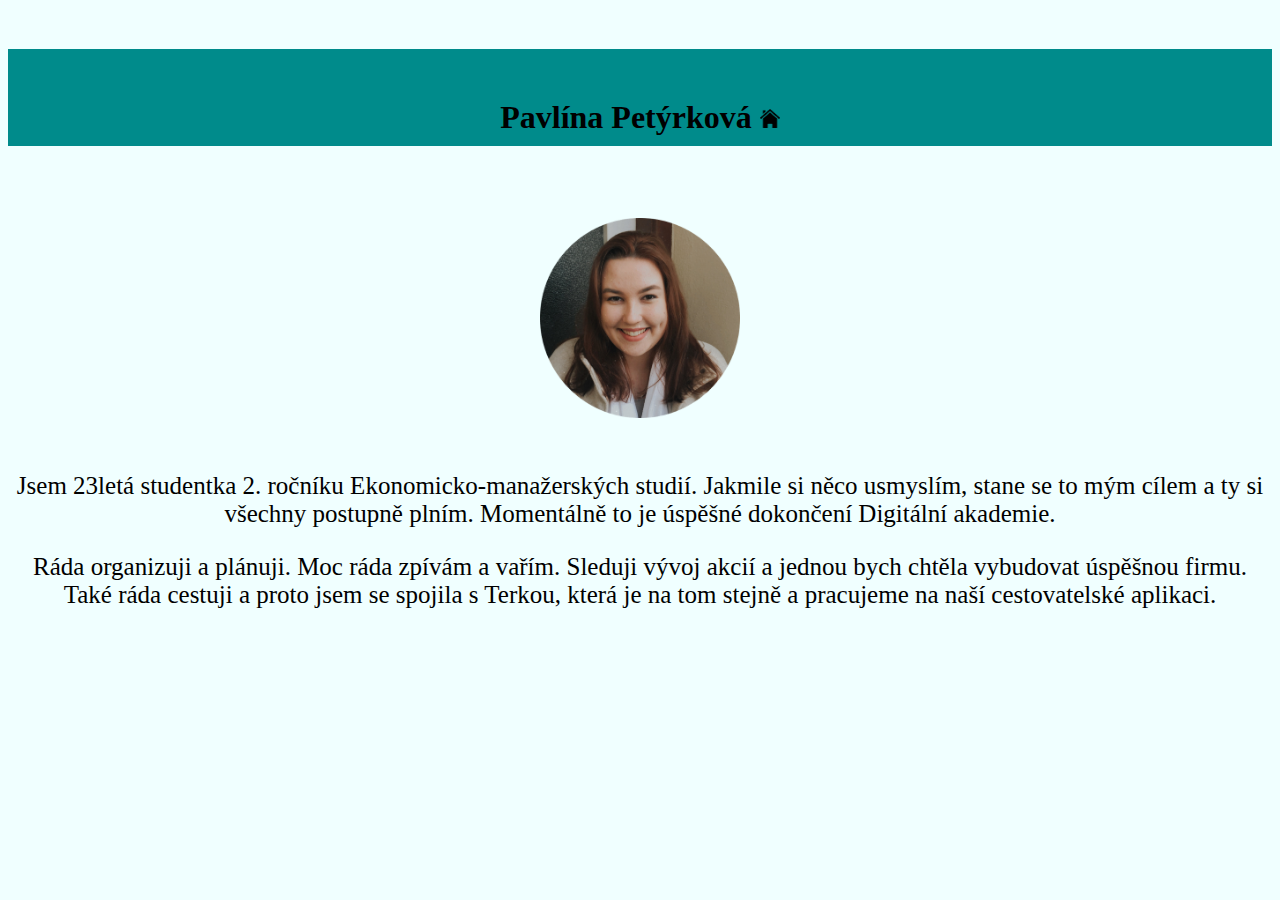
==== pavlina.html @ c33d2343 "druhá část" ====
<!DOCTYPE html>
<html lang="en">
  <head>
    <meta charset="UTF-8" />
    <meta http-equiv="X-UA-Compatible" content="IE=edge" />
    <meta name="viewport" content="width=device-width, initial-scale=1.0" />
    <title>O mně</title>
    <link rel="stylesheet" href="style.css" />
  </head>
  <body>
    <h1 class="nadpis">
        Pavlína Petýrková
        <a href="index.html">
        <img src="img/home.png" class="home" />
      </a>
    </h1>
    <img class="pali_foto" src="img/obrazek-1.png" />
    <div class="text">
      <p>
        Jsem 23letá studentka 2. ročníku Ekonomicko-manažerských studií. Jakmile
        si něco usmyslím, stane se to mým cílem a ty si všechny postupně plním.
        Momentálně to je úspěšné dokončení Digitální akademie.
      </p>
      <p>
        Ráda organizuji a plánuji. Moc ráda zpívám a vařím. Sleduji vývoj akcií
        a jednou bych chtěla vybudovat úspěšnou firmu. Také ráda cestuji a proto
        jsem se spojila s Terkou, která je na tom stejně a pracujeme na naší
        cestovatelské aplikaci.
      </p>
    </div>
  </body>
</html>
---- style.css ----
body {
  background-color: azure;
  text-align: center;
  padding-top: 20px;
}

.nadpis {
  background-color: darkcyan;
  padding: 10px;
}

img {
  width: 600px;
  padding-top: 50px;
}

p {
  font-size: 25px;
}

.pali_foto {
  width: 200px;
}

.text {
  padding-top: 25px;
}

.home {
  width: 20px;
  justify-self: right;
}
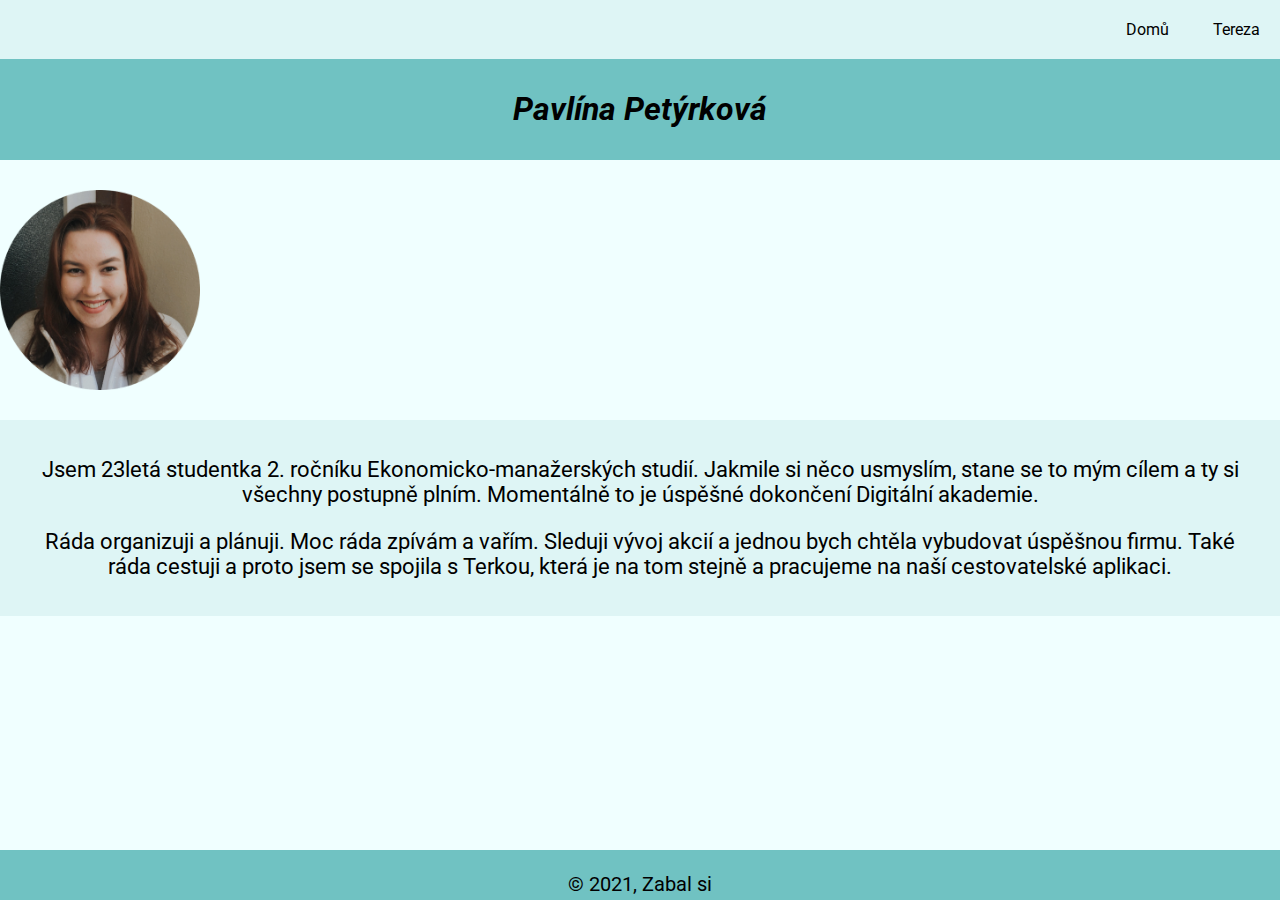
==== commit b9d93e6a: "design amendment" ====
--- a/pavlina.html
+++ b/pavlina.html
@@ -4,18 +4,35 @@
     <meta charset="UTF-8" />
     <meta http-equiv="X-UA-Compatible" content="IE=edge" />
     <meta name="viewport" content="width=device-width, initial-scale=1.0" />
+    <link rel="preconnect" href="https://fonts.gstatic.com" />
+    <link
+      href="https://fonts.googleapis.com/css2?family=Raleway:wght@100&family=Roboto:ital,wght@0,300;1,300&display=swap"
+      rel="stylesheet"
+    />
+    <link rel="stylesheet" href="style.css" />
     <title>O mně</title>
-    <link rel="stylesheet" href="style.css" />
   </head>
+  
   <body>
-    <h1 class="nadpis">
-        Pavlína Petýrková
-        <a href="index.html">
-        <img src="img/home.png" class="home" />
-      </a>
-    </h1>
-    <img class="pali_foto" src="img/obrazek-1.png" />
-    <div class="text">
+    <!--menu-->
+    <menu>
+      <ul class="menu" id='domu'>
+        <li><a href="index.html">Domů</a></li>
+        <li><a href="tereza.html">Tereza</a></li>
+        
+      </div>
+    </menu>
+    <header>
+      <div class="nadpis">
+        <h1>Pavlína Petýrková</h1>        
+      </div>
+    </header>
+    <div class='medailonek'>
+      <img class="pali_foto" src="img/obrazek-1.png" alt='pavlina'/>
+    </div>
+    
+    
+    <div class="popis">
       <p>
         Jsem 23letá studentka 2. ročníku Ekonomicko-manažerských studií. Jakmile
         si něco usmyslím, stane se to mým cílem a ty si všechny postupně plním.
@@ -26,7 +43,12 @@
         a jednou bych chtěla vybudovat úspěšnou firmu. Také ráda cestuji a proto
         jsem se spojila s Terkou, která je na tom stejně a pracujeme na naší
         cestovatelské aplikaci.
-      </p>
+      </p>      
     </div>
+
+    <!--Patička stránky-->
+    <footer class="paticka">
+      <p>© 2021, Zabal si</p>
+    </footer>
   </body>
 </html>
--- a/style.css
+++ b/style.css
@@ -1,32 +1,119 @@
+html {
+  box-sizing: border-box;
+}
+*,
+::before,
+::after {
+  box-sizing: inherit;
+}
+
 body {
   background-color: azure;
   text-align: center;
-  padding-top: 20px;
+  margin: 0;
+  padding: 0;
+  font-family: 'Roboto', sans-serif;
+  min-height: 100%;
+}
+
+h1,
+h2 {
+  font-style: italic;
+}
+menu {
+  margin: 0;
+  padding: 0;
+}
+
+.menu {
+  margin: 0;
+  padding: 0;
+  text-align-last: right;
+  background-color: rgb(222, 245, 245);
+}
+.menu li {
+  display: inline;
+}
+.menu a {
+  display: inline-block;
+  color: black;
+  text-decoration: none;
+  padding: 20px;
+}
+.menu a:hover,
+.menu a:focus,
+.menu a:active {
+  background-color: rgb(112, 194, 194);
 }
 
 .nadpis {
-  background-color: darkcyan;
+  background-color: rgb(112, 194, 194);
   padding: 10px;
 }
 
-img {
-  width: 600px;
+.mapa-svet {
+  width: 100%;
+  max-width: 600px;
   padding-top: 50px;
 }
 
-p {
-  font-size: 25px;
-}
-
-.pali_foto {
-  width: 200px;
+.popis {
+  background-color: rgb(222, 245, 245);
+  padding: 15px 30px;
+  font-size: 22px;
 }
 
 .text {
   padding-top: 25px;
 }
 
-.home {
-  width: 20px;
-  justify-self: right;
+.my {
+  display: flex;
+  justify-content: center;
+  margin-bottom: 70px;
 }
+
+.my a {
+  color: black;
+  text-decoration: none;
+}
+
+.my a:hover,
+.my a:focus,
+.my a:active {
+  background-color: rgb(222, 245, 245);
+}
+
+.pali_foto {
+  max-width: 200px;
+  margin-right: 20px;
+  margin-bottom: 20px;
+  display: block;
+}
+
+.tereza-foto {
+  max-width: 200px;
+  border-radius: 50%;
+  margin-left: 20px;
+  margin-bottom: 20px;
+  display: block;
+}
+
+.medailonek {
+  margin: 30px 0;
+}
+
+.position {
+  position: relative;
+  display: flex;
+}
+
+.paticka {
+  background-color: rgb(112, 194, 194);
+  font-size: 20px;
+  padding: 2px 0;
+  position: absolute;
+  bottom: 0;
+  width: 100%;
+  height: 50px;
+}
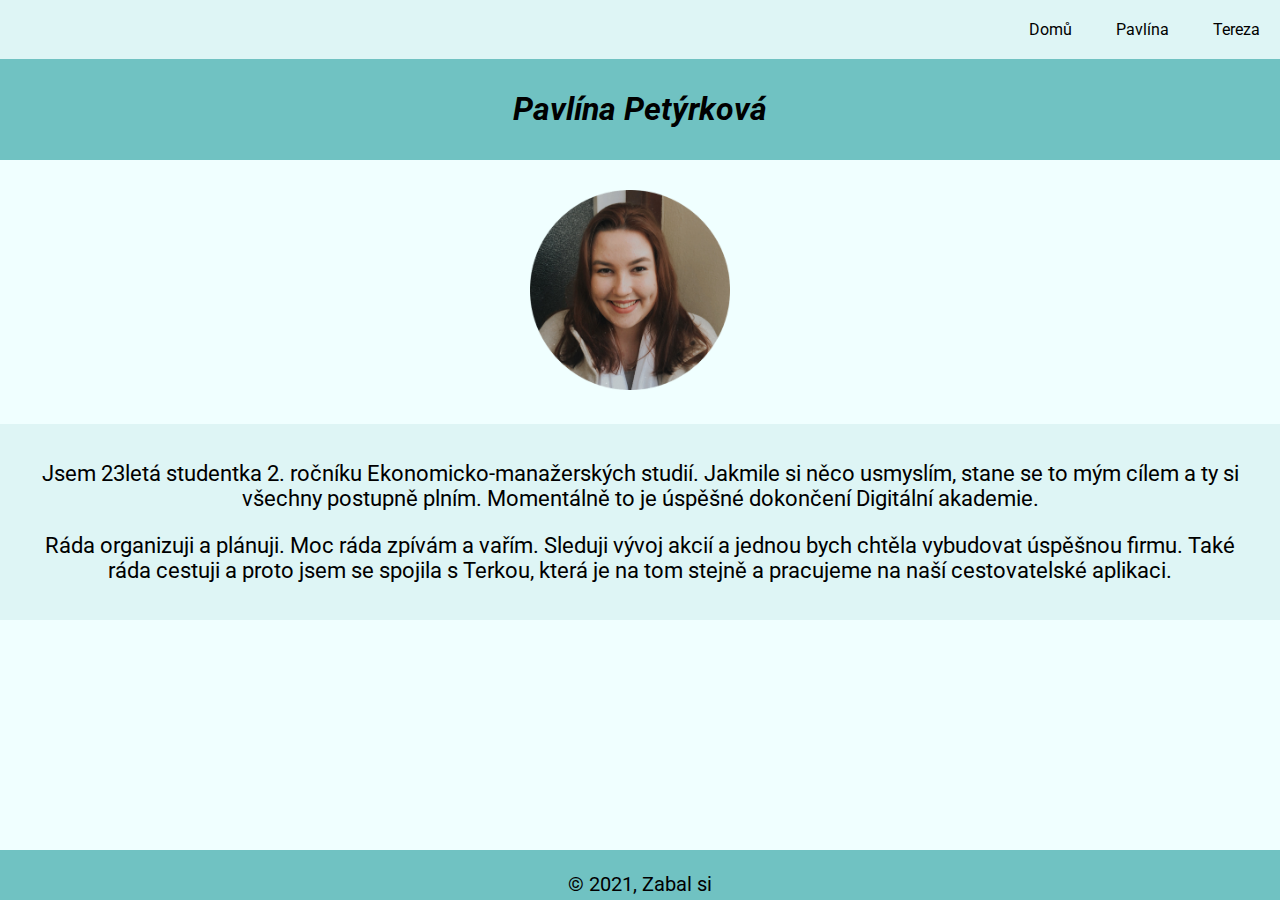
==== commit b8e9df9f: "uprava menu" ====
--- a/pavlina.html
+++ b/pavlina.html
@@ -18,6 +18,7 @@
     <menu>
       <ul class="menu" id='domu'>
         <li><a href="index.html">Domů</a></li>
+        <li><a href="pavlina.html">Pavlína</a></li>
         <li><a href="tereza.html">Tereza</a></li>
         
       </div>
--- a/style.css
+++ b/style.css
@@ -84,19 +84,20 @@
   background-color: rgb(222, 245, 245);
 }
 
+.fotka {
+  margin-bottom: 20px;
+  display: block;
+}
+
 .pali_foto {
   max-width: 200px;
   margin-right: 20px;
-  margin-bottom: 20px;
-  display: block;
 }
 
 .tereza-foto {
   max-width: 200px;
   border-radius: 50%;
   margin-left: 20px;
-  margin-bottom: 20px;
-  display: block;
 }
 
 .medailonek {
@@ -108,6 +109,10 @@
   display: flex;
 }
 
+.git {
+  max-width: 150px;
+}
+
 .paticka {
   background-color: rgb(112, 194, 194);
   font-size: 20px;
